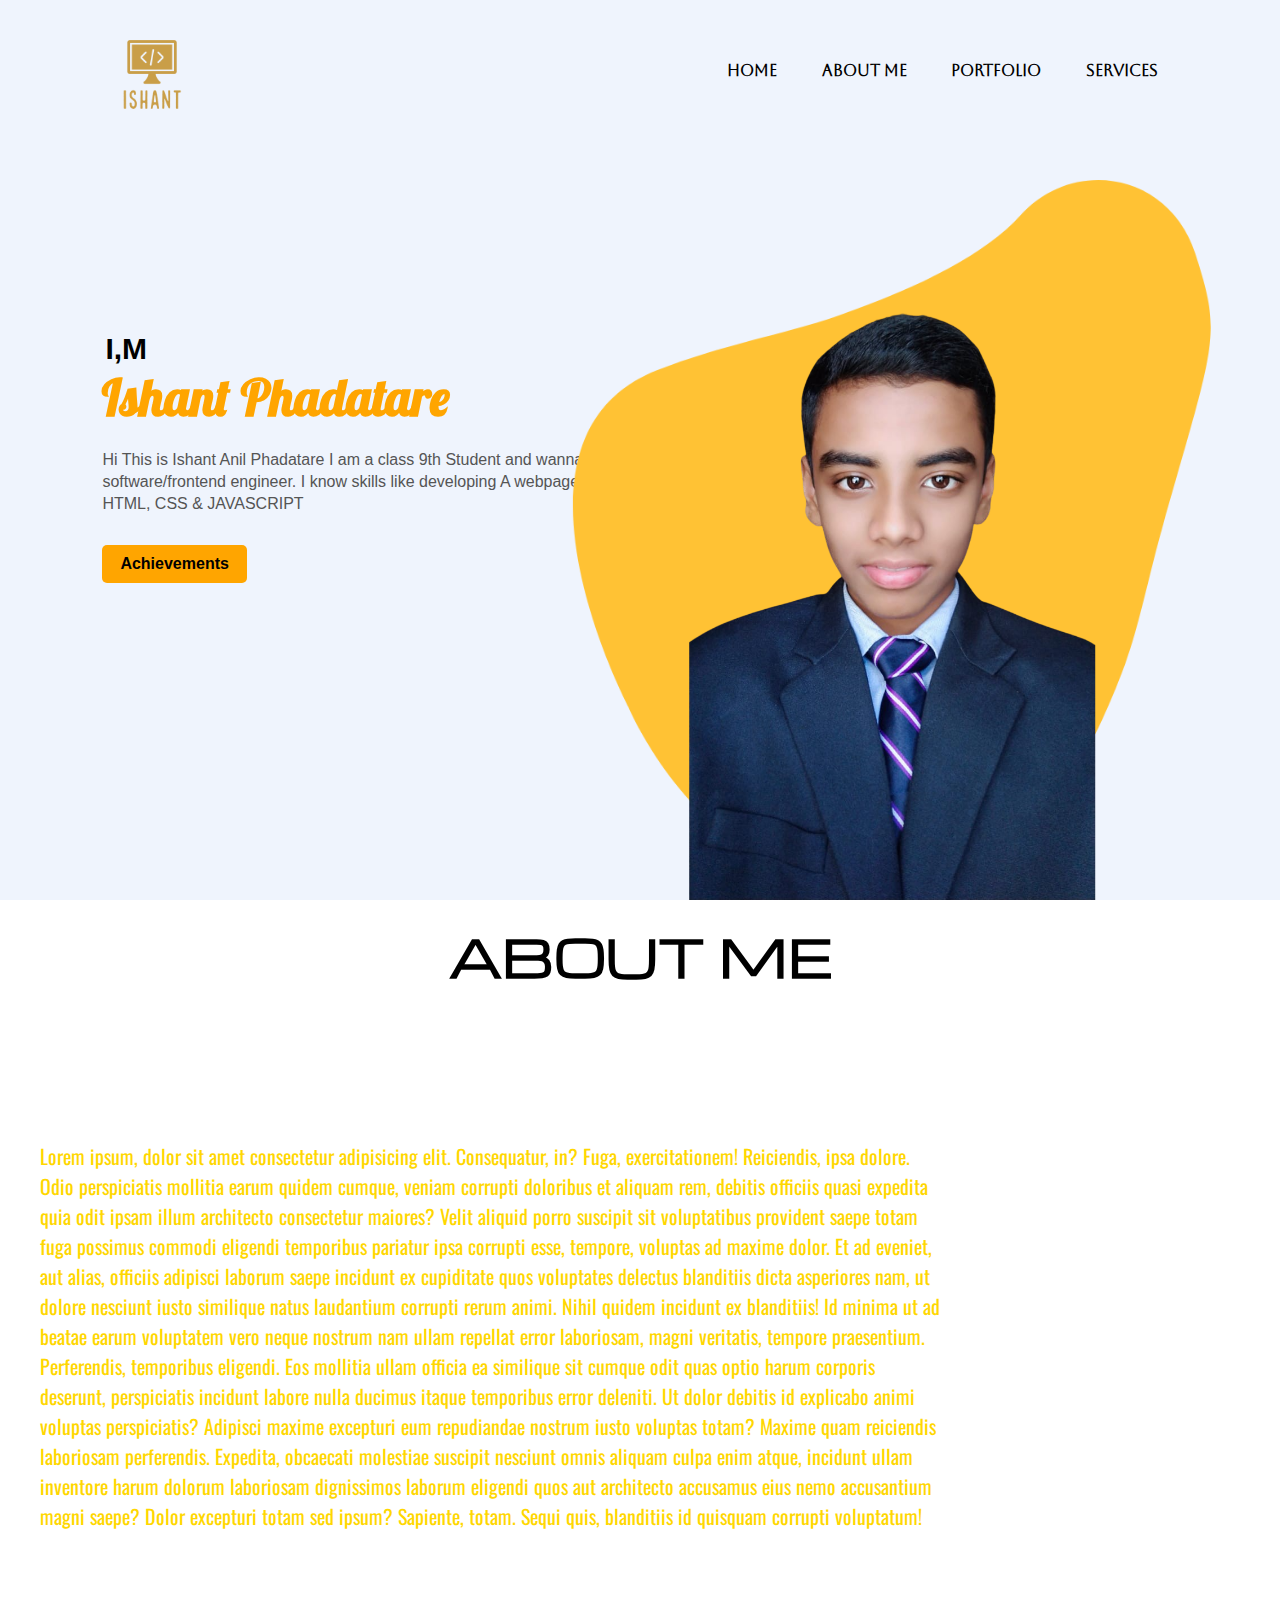
==== index.html @ f179ce16 "Initial commit" ====
<!DOCTYPE html>
<html lang="en">
<head>
    <meta charset="UTF-8">
    <meta http-equiv="X-UA-Compatible" content="IE=edge">
    <meta name="viewport" content="width=device-width, initial-scale=1.0">
    <title>Personle Portfolio Website</title>
    <link rel="stylesheet" href="styles.css">
    <link rel="stylesheet" href="https://cdnjs.cloudflare.com/ajax/libs/font-awesome/5.15.3/css/all.min.css" integrity="sha512-iBBXm8fW90+nuLcSKlbmrPcLa0OT92xO1BIsZ+ywDWZCvqsWgccV3gFoRBv0z+8dLJgyAHIhR35VZc2oM/gI1w==" crossorigin="anonymous" referrerpolicy="no-referrer" />
</head>
<body>
    <div class="hero">
        <nav>
            <img src="images/logo.png" class="logo">
            <ul>
                <li><a href="#">HOME</a></li>
                <li><a href="#">ABOUT ME</a></li>
                <li><a href="#">PORTFOLIO</a></li>
                <li><a href="#">SERVICES</a></li>
            </ul>
        </nav>
        <div class="detel">
            <b>I,M</b>
            <h1>Ishant Phadatare</h1>
            <p>Hi This is Ishant Anil Phadatare I am a class 9th Student and wanna become a software/frontend engineer. I know skills like developing A webpage made up of <br>HTML, CSS & JAVASCRIPT</p>
            <a href="#">Achievements </a>
        </div>
        <div class="images">
            <img src="images/shape.png" class="shape">
            <img src="images/me.png" class="boy">
        </div>

         <div class="social">
           <!-- <a href="#"><i class="fab fa-dribbble"></i></a> -->
           <a href="#"><i class="fab fa-instagram"></i></a>
           <!-- <a href="#"><i class="fab fa-behance"></i></a> -->
        </div> 
    </div>
    <section class="sec-2">
        <h1>ABOUT ME</h1>
        <p>Lorem ipsum, dolor sit amet consectetur adipisicing elit. Consequatur, in? Fuga, exercitationem! Reiciendis, ipsa dolore. Odio perspiciatis mollitia earum quidem cumque, veniam corrupti doloribus et aliquam rem, debitis officiis quasi expedita quia odit ipsam illum architecto consectetur maiores? Velit aliquid porro suscipit sit voluptatibus provident saepe totam fuga possimus commodi eligendi temporibus pariatur ipsa corrupti esse, tempore, voluptas ad maxime dolor. Et ad eveniet, aut alias, officiis adipisci laborum saepe incidunt ex cupiditate quos voluptates delectus blanditiis dicta asperiores nam, ut dolore nesciunt iusto similique natus laudantium corrupti rerum animi. Nihil quidem incidunt ex blanditiis! Id minima ut ad beatae earum voluptatem vero neque nostrum nam ullam repellat error laboriosam, magni veritatis, tempore praesentium. Perferendis, temporibus eligendi. Eos mollitia ullam officia ea similique sit cumque odit quas optio harum corporis deserunt, perspiciatis incidunt labore nulla ducimus itaque temporibus error deleniti. Ut dolor debitis id explicabo animi voluptas perspiciatis? Adipisci maxime excepturi eum repudiandae nostrum iusto voluptas totam? Maxime quam reiciendis laboriosam perferendis. Expedita, obcaecati molestiae suscipit nesciunt omnis aliquam culpa enim atque, incidunt ullam inventore harum dolorum laboriosam dignissimos laborum eligendi quos aut architecto accusamus eius nemo accusantium magni saepe? Dolor excepturi totam sed ipsum? Sapiente, totam. Sequi quis, blanditiis id quisquam corrupti voluptatum!</p>
    </section>
</body>
</html>
---- styles.css ----
@import url('https://fonts.googleapis.com/css2?family=Aboreto&display=swap');
@import url('https://fonts.googleapis.com/css2?family=Lobster&display=swap');
@import url('https://fonts.googleapis.com/css2?family=Michroma&display=swap');
@import url('https://fonts.googleapis.com/css2?family=Oswald&display=swap');

*{
    margin: 0;
    padding: 0;
    font-family: sans-serif;
}

.hero{
    position: relative;
    width: 100%;
    height: 100vh;
    background: #eff4fd;
    position: relative;
}

nav{
    display: flex;
    width: 84%;
    margin: auto;
    padding: 20px 0;
    align-items: center;
    justify-content: space-between;
}

.logo{
    width: 100px;
    cursor: pointer;
}

nav ul li {
    display: inline-block;
    list-style: none;
    margin: 10px 20px;
}

nav ul li a{
    font-family: 'Aboreto', cursive;
    text-decoration: none;
    color: #000;
    font-weight: bold;
}

nav ul li a:hover{
    color: orange;
    transition: 0.5s;
}

.detel{
    margin-left: 8%;
    margin-top: 15%;
}

.detel b{
    font-size: 30px;
    margin-left: 3px;
} 

.detel h1{
    font-family: 'Lobster', cursive;
    font-size: 50px;
    color: orange;
    margin-bottom: 20px;
}

.detel p{

    color: #555;
    line-height: 22px;
    width: 600px;
}

.detel a{
    background: orange;
    padding: 10px 18px;
    text-decoration: none;
    font-weight: bold;
    color: black;
    display: inline-block;
    margin: 30px 0;
    border-radius: 5px;
}

.detel a:hover{
    background-color: black;
    color: orange;
}

.images{
    width: 45%;
    height: 80%;
    position: absolute;
    bottom: 0;
    right: 100px;
}

.images img{
    height: 100%;
    position: absolute;
    left: 50%;
    bottom: 0;
    transform: translateX(-50%);
    transition: bottom 1s, left 1s;
}

.images:hover .shape{
    bottom: 40px;
}

.images:hover .boy{
    left: 45%;
}

.social{
    margin-left: 8%;
    margin-top: 100px;
}

.social a{
    font-size: 30px;
    color: #212121;
    margin-right: 20px;
}

.social a:hover{
    color: orange;
}

.sec-2{
    height: 100vh;
}

.sec-2 h1{
    font-family: 'Michroma', sans-serif;
    display: flex;
    justify-content: center;
    font-size: 50px;
    margin-top: 20px;
}

.sec-2 p{
    font-family: 'Oswald', sans-serif;
    width: 900px;
    margin-top: 150px;
    margin-left: 40px;
    font-size: 20px;
    color: gold;
}
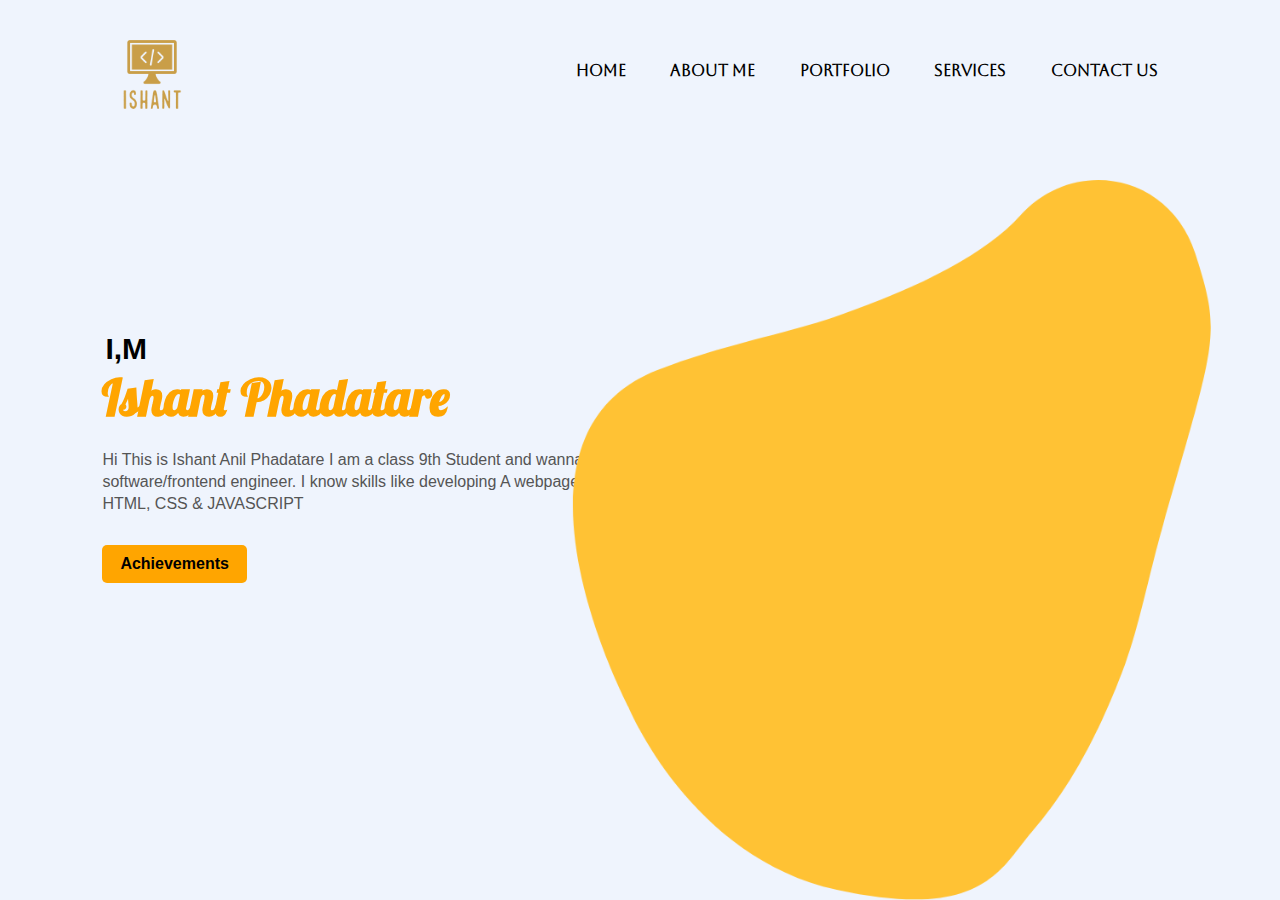
==== commit 3edc670f: "Add files via upload" ====
--- a/index.html
+++ b/index.html
@@ -1,44 +1,41 @@
-<!DOCTYPE html>
-<html lang="en">
-<head>
-    <meta charset="UTF-8">
-    <meta http-equiv="X-UA-Compatible" content="IE=edge">
-    <meta name="viewport" content="width=device-width, initial-scale=1.0">
-    <title>Personle Portfolio Website</title>
-    <link rel="stylesheet" href="styles.css">
-    <link rel="stylesheet" href="https://cdnjs.cloudflare.com/ajax/libs/font-awesome/5.15.3/css/all.min.css" integrity="sha512-iBBXm8fW90+nuLcSKlbmrPcLa0OT92xO1BIsZ+ywDWZCvqsWgccV3gFoRBv0z+8dLJgyAHIhR35VZc2oM/gI1w==" crossorigin="anonymous" referrerpolicy="no-referrer" />
-</head>
-<body>
-    <div class="hero">
-        <nav>
-            <img src="images/logo.png" class="logo">
-            <ul>
-                <li><a href="#">HOME</a></li>
-                <li><a href="#">ABOUT ME</a></li>
-                <li><a href="#">PORTFOLIO</a></li>
-                <li><a href="#">SERVICES</a></li>
-            </ul>
-        </nav>
-        <div class="detel">
-            <b>I,M</b>
-            <h1>Ishant Phadatare</h1>
-            <p>Hi This is Ishant Anil Phadatare I am a class 9th Student and wanna become a software/frontend engineer. I know skills like developing A webpage made up of <br>HTML, CSS & JAVASCRIPT</p>
-            <a href="#">Achievements </a>
-        </div>
-        <div class="images">
-            <img src="images/shape.png" class="shape">
-            <img src="images/me.png" class="boy">
-        </div>
-
-         <div class="social">
-           <!-- <a href="#"><i class="fab fa-dribbble"></i></a> -->
-           <a href="#"><i class="fab fa-instagram"></i></a>
-           <!-- <a href="#"><i class="fab fa-behance"></i></a> -->
-        </div> 
-    </div>
-    <section class="sec-2">
-        <h1>ABOUT ME</h1>
-        <p>Lorem ipsum, dolor sit amet consectetur adipisicing elit. Consequatur, in? Fuga, exercitationem! Reiciendis, ipsa dolore. Odio perspiciatis mollitia earum quidem cumque, veniam corrupti doloribus et aliquam rem, debitis officiis quasi expedita quia odit ipsam illum architecto consectetur maiores? Velit aliquid porro suscipit sit voluptatibus provident saepe totam fuga possimus commodi eligendi temporibus pariatur ipsa corrupti esse, tempore, voluptas ad maxime dolor. Et ad eveniet, aut alias, officiis adipisci laborum saepe incidunt ex cupiditate quos voluptates delectus blanditiis dicta asperiores nam, ut dolore nesciunt iusto similique natus laudantium corrupti rerum animi. Nihil quidem incidunt ex blanditiis! Id minima ut ad beatae earum voluptatem vero neque nostrum nam ullam repellat error laboriosam, magni veritatis, tempore praesentium. Perferendis, temporibus eligendi. Eos mollitia ullam officia ea similique sit cumque odit quas optio harum corporis deserunt, perspiciatis incidunt labore nulla ducimus itaque temporibus error deleniti. Ut dolor debitis id explicabo animi voluptas perspiciatis? Adipisci maxime excepturi eum repudiandae nostrum iusto voluptas totam? Maxime quam reiciendis laboriosam perferendis. Expedita, obcaecati molestiae suscipit nesciunt omnis aliquam culpa enim atque, incidunt ullam inventore harum dolorum laboriosam dignissimos laborum eligendi quos aut architecto accusamus eius nemo accusantium magni saepe? Dolor excepturi totam sed ipsum? Sapiente, totam. Sequi quis, blanditiis id quisquam corrupti voluptatum!</p>
-    </section>
-</body>
+<!DOCTYPE html>
+<html lang="en">
+<head>
+    <meta charset="UTF-8">
+    <meta http-equiv="X-UA-Compatible" content="IE=edge">
+    <meta name="viewport" content="width=device-width, initial-scale=1.0">
+    <title>Personle Portfolio Website</title>
+    <link rel="stylesheet" href="styles.css">
+    <link rel="stylesheet" href="https://cdnjs.cloudflare.com/ajax/libs/font-awesome/5.15.3/css/all.min.css" integrity="sha512-iBBXm8fW90+nuLcSKlbmrPcLa0OT92xO1BIsZ+ywDWZCvqsWgccV3gFoRBv0z+8dLJgyAHIhR35VZc2oM/gI1w==" crossorigin="anonymous" referrerpolicy="no-referrer" />
+</head>
+<body>
+    <div class="hero">
+        <nav>
+            <img src="images/logo.png" class="logo">
+            <ul>
+                <li><a href="#">HOME</a></li>
+                <li><a href="#">ABOUT ME</a></li>
+                <li><a href="#">PORTFOLIO</a></li>
+                <li><a href="#">SERVICES</a></li>
+                <li><a href="contact.html">CONTACT US</a></li>
+            </ul>
+        </nav>
+        <div class="detel">
+            <b>I,M</b>
+            <h1>Ishant Phadatare</h1>
+            <p>Hi This is Ishant Anil Phadatare I am a class 9th Student and wanna become a software/frontend engineer. I know skills like developing A webpage made up of <br>HTML, CSS & JAVASCRIPT</p>
+            <a href="#">Achievements </a>
+        </div>
+        <div class="images">
+            <img src="images/shape.png" class="shape">
+            <!-- <img src="images/me.png" class="boy"> -->
+        </div>
+
+         <div class="social">
+           <!-- <a href="#"><i class="fab fa-dribbble"></i></a> -->
+           <a href="#"><i class="fab fa-instagram"></i></a>
+           <!-- <a href="#"><i class="fab fa-behance"></i></a> -->
+        </div> 
+    </div>
+</body>
 </html>--- a/styles.css
+++ b/styles.css
@@ -1,151 +1,131 @@
-@import url('https://fonts.googleapis.com/css2?family=Aboreto&display=swap');
-@import url('https://fonts.googleapis.com/css2?family=Lobster&display=swap');
-@import url('https://fonts.googleapis.com/css2?family=Michroma&display=swap');
-@import url('https://fonts.googleapis.com/css2?family=Oswald&display=swap');
-
-*{
-    margin: 0;
-    padding: 0;
-    font-family: sans-serif;
-}
-
-.hero{
-    position: relative;
-    width: 100%;
-    height: 100vh;
-    background: #eff4fd;
-    position: relative;
-}
-
-nav{
-    display: flex;
-    width: 84%;
-    margin: auto;
-    padding: 20px 0;
-    align-items: center;
-    justify-content: space-between;
-}
-
-.logo{
-    width: 100px;
-    cursor: pointer;
-}
-
-nav ul li {
-    display: inline-block;
-    list-style: none;
-    margin: 10px 20px;
-}
-
-nav ul li a{
-    font-family: 'Aboreto', cursive;
-    text-decoration: none;
-    color: #000;
-    font-weight: bold;
-}
-
-nav ul li a:hover{
-    color: orange;
-    transition: 0.5s;
-}
-
-.detel{
-    margin-left: 8%;
-    margin-top: 15%;
-}
-
-.detel b{
-    font-size: 30px;
-    margin-left: 3px;
-} 
-
-.detel h1{
-    font-family: 'Lobster', cursive;
-    font-size: 50px;
-    color: orange;
-    margin-bottom: 20px;
-}
-
-.detel p{
-
-    color: #555;
-    line-height: 22px;
-    width: 600px;
-}
-
-.detel a{
-    background: orange;
-    padding: 10px 18px;
-    text-decoration: none;
-    font-weight: bold;
-    color: black;
-    display: inline-block;
-    margin: 30px 0;
-    border-radius: 5px;
-}
-
-.detel a:hover{
-    background-color: black;
-    color: orange;
-}
-
-.images{
-    width: 45%;
-    height: 80%;
-    position: absolute;
-    bottom: 0;
-    right: 100px;
-}
-
-.images img{
-    height: 100%;
-    position: absolute;
-    left: 50%;
-    bottom: 0;
-    transform: translateX(-50%);
-    transition: bottom 1s, left 1s;
-}
-
-.images:hover .shape{
-    bottom: 40px;
-}
-
-.images:hover .boy{
-    left: 45%;
-}
-
-.social{
-    margin-left: 8%;
-    margin-top: 100px;
-}
-
-.social a{
-    font-size: 30px;
-    color: #212121;
-    margin-right: 20px;
-}
-
-.social a:hover{
-    color: orange;
-}
-
-.sec-2{
-    height: 100vh;
-}
-
-.sec-2 h1{
-    font-family: 'Michroma', sans-serif;
-    display: flex;
-    justify-content: center;
-    font-size: 50px;
-    margin-top: 20px;
-}
-
-.sec-2 p{
-    font-family: 'Oswald', sans-serif;
-    width: 900px;
-    margin-top: 150px;
-    margin-left: 40px;
-    font-size: 20px;
-    color: gold;
-}+@import url('https://fonts.googleapis.com/css2?family=Aboreto&display=swap');
+@import url('https://fonts.googleapis.com/css2?family=Lobster&display=swap');
+@import url('https://fonts.googleapis.com/css2?family=Michroma&display=swap');
+@import url('https://fonts.googleapis.com/css2?family=Oswald&display=swap');
+
+*{
+    margin: 0;
+    padding: 0;
+    font-family: sans-serif;
+}
+
+.hero{
+    position: relative;
+    width: 100%;
+    height: 100vh;
+    background: #eff4fd;
+    position: relative;
+}
+
+nav{
+    display: flex;
+    width: 84%;
+    margin: auto;
+    padding: 20px 0;
+    align-items: center;
+    justify-content: space-between;
+}
+
+.logo{
+    width: 100px;
+    cursor: pointer;
+}
+
+nav ul li {
+    display: inline-block;
+    list-style: none;
+    margin: 10px 20px;
+}
+
+nav ul li a{
+    font-family: 'Aboreto', cursive;
+    text-decoration: none;
+    color: #000;
+    font-weight: bold;
+}
+
+nav ul li a:hover{
+    color: orange;
+    transition: 0.5s;
+}
+
+.detel{
+    margin-left: 8%;
+    margin-top: 15%;
+}
+
+.detel b{
+    font-size: 30px;
+    margin-left: 3px;
+} 
+
+.detel h1{
+    font-family: 'Lobster', cursive;
+    font-size: 50px;
+    color: orange;
+    margin-bottom: 20px;
+}
+
+.detel p{
+
+    color: #555;
+    line-height: 22px;
+    width: 600px;
+}
+
+.detel a{
+    background: orange;
+    padding: 10px 18px;
+    text-decoration: none;
+    font-weight: bold;
+    color: black;
+    display: inline-block;
+    margin: 30px 0;
+    border-radius: 5px;
+}
+
+.detel a:hover{
+    background-color: black;
+    color: orange;
+}
+
+.images{
+    width: 45%;
+    height: 80%;
+    position: absolute;
+    bottom: 0;
+    right: 100px;
+}
+
+.images img{
+    height: 100%;
+    position: absolute;
+    left: 50%;
+    bottom: 0;
+    transform: translateX(-50%);
+    transition: bottom 1s, left 1s;
+}
+
+.images:hover .shape{
+    bottom: 40px;
+}
+
+.images:hover .boy{
+    left: 45%;
+}
+
+.social{
+    margin-left: 8%;
+    margin-top: 100px;
+}
+
+.social a{
+    font-size: 30px;
+    color: #212121;
+    margin-right: 20px;
+}
+
+.social a:hover{
+    color: orange;
+}
+
